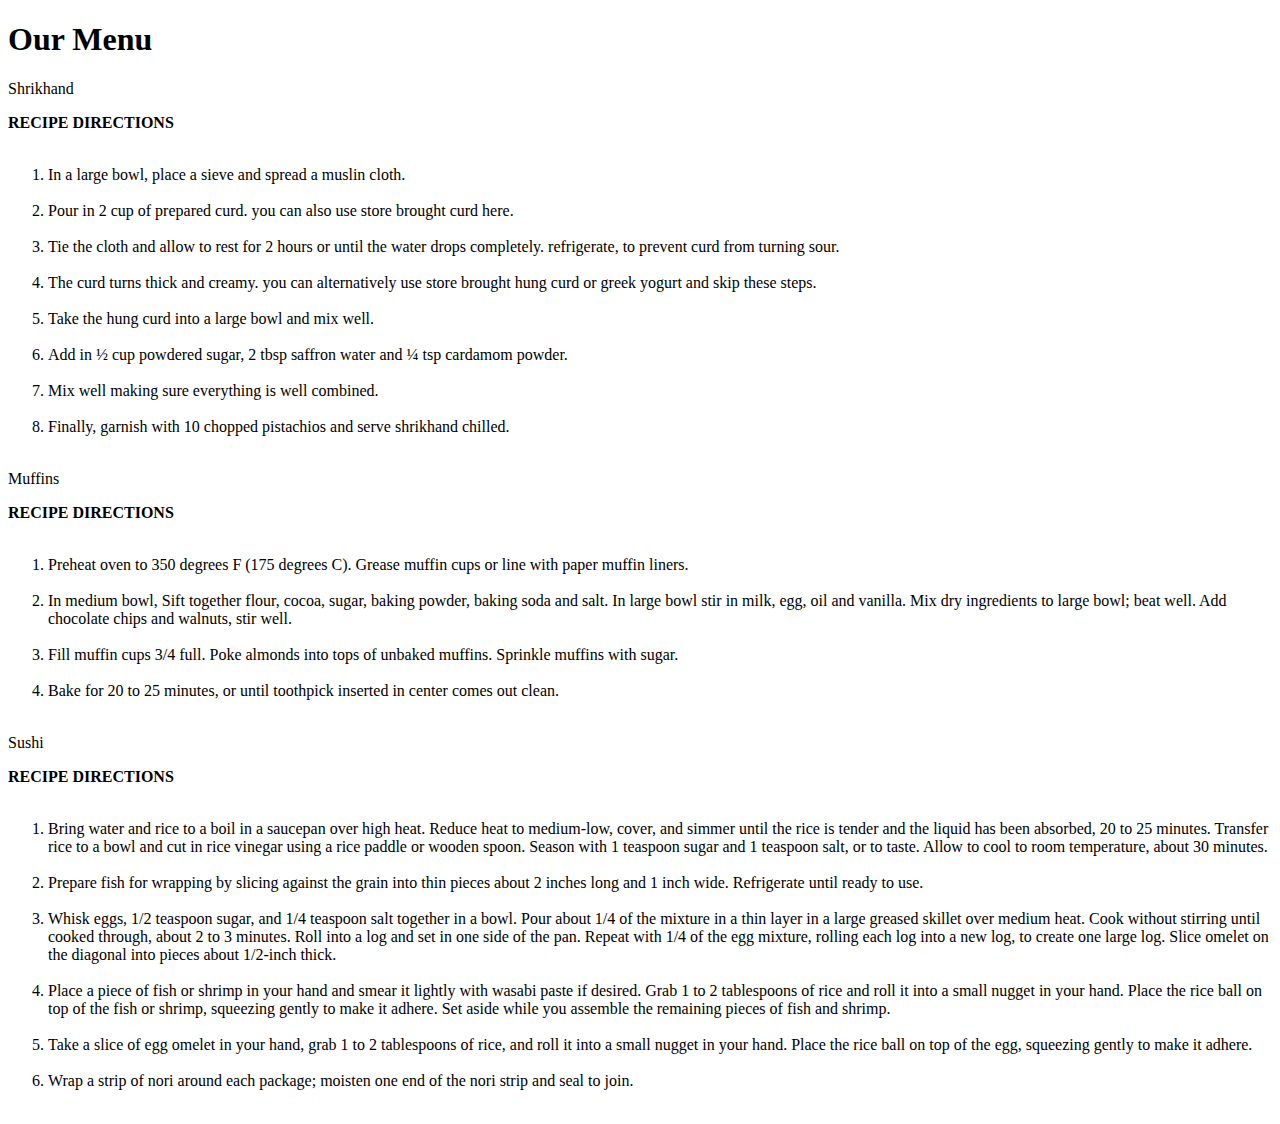
==== week-2/index.html @ d9ff186f "Add files via upload" ====
<!DOCTYPE html>
<html>
<head>
	<meta charset="utf-8">

	<meta name="viewport" content="width=device-width, initial-scale=1">

	<link rel="stylesheet" type="text/css" href="css/styles.css">
	<title>Module 2 Solution</title>
</head>
<body>
	<h1>Our Menu</h1>
	<div class="row">
	<div class="container col-lg-4 col-md-6 col-sm-12">
		<section>
		<div id="SK">
			Shrikhand
		</div>
		<p>
			<strong><b>RECIPE DIRECTIONS</b></strong>
			<br><br>
			<ol> 
			<li>In a large bowl, place a sieve and spread a muslin cloth.</li>
			<br>
			<li>Pour in 2 cup of prepared curd. you can also use store brought curd here.</li>
			<br>
			<li>Tie the cloth and allow to rest for 2 hours or until the water drops completely. refrigerate, to prevent curd from turning sour.</li>
			<br>
			<li>The curd turns thick and creamy. you can alternatively use store brought hung curd or greek yogurt and skip these steps.</li>
			<br>
			<li>Take the hung curd into a large bowl and mix well.</li>
			<br>
			<li>Add in ½ cup powdered sugar, 2 tbsp saffron water and ¼ tsp cardamom powder.</li>
			<br>
			<li>Mix well making sure everything is well combined.</li>
			<br>
			<li>Finally, garnish with 10 chopped pistachios and serve shrikhand chilled.</li>
			<br>
			</ol> 
		</p>
		</section>
	</div>
	<div class="container col-lg-4 col-md-6 col-sm-12">
		<section>
		<div id="MF">
			Muffins
		</div>
		<p>
			<strong><b>RECIPE DIRECTIONS</b></strong>
			<br><br>
			<ol>
			<li>Preheat oven to 350 degrees F (175 degrees C). Grease muffin cups or line with paper muffin liners.</li>
			<br>
			<li>In medium bowl, Sift together flour, cocoa, sugar, baking powder, baking soda and salt. In large bowl stir in milk, egg, oil and vanilla. Mix dry ingredients to large bowl; beat well. Add chocolate chips and walnuts, stir well.</li>
			<br>
			<li>Fill muffin cups 3/4 full. Poke almonds into tops of unbaked muffins. Sprinkle muffins with sugar.</li>
			<br>
			<li>Bake for 20 to 25 minutes, or until toothpick inserted in center comes out clean.</li>
			<br>
			</ol>
		</p>
		</section>
	</div>
	<div class="container col-lg-4 col-md-12 col-sm-12">
		<section>
		<div id="SH">
			Sushi
		</div>
		<p>
			<strong><b>RECIPE DIRECTIONS</b></strong>
			<br><br>
			<ol>
			<li>Bring water and rice to a boil in a saucepan over high heat. Reduce heat to medium-low, cover, and simmer until the rice is tender and the liquid has been absorbed, 20 to 25 minutes. Transfer rice to a bowl and cut in rice vinegar using a rice paddle or wooden spoon. Season with 1 teaspoon sugar and 1 teaspoon salt, or to taste. Allow to cool to room temperature, about 30 minutes.</li>
			<br>
			<li>Prepare fish for wrapping by slicing against the grain into thin pieces about 2 inches long and 1 inch wide. Refrigerate until ready to use.</li>
			<br>
			<li>Whisk eggs, 1/2 teaspoon sugar, and 1/4 teaspoon salt together in a bowl. Pour about 1/4 of the mixture in a thin layer in a large greased skillet over medium heat. Cook without stirring until cooked through, about 2 to 3 minutes. Roll into a log and set in one side of the pan. Repeat with 1/4 of the egg mixture, rolling each log into a new log, to create one large log. Slice omelet on the diagonal into pieces about 1/2-inch thick.</li>
			<br>
			<li>Place a piece of fish or shrimp in your hand and smear it lightly with wasabi paste if desired. Grab 1 to 2 tablespoons of rice and roll it into a small nugget in your hand. Place the rice ball on top of the fish or shrimp, squeezing gently to make it adhere. Set aside while you assemble the remaining pieces of fish and shrimp.</li>
			<br>
			<li>Take a slice of egg omelet in your hand, grab 1 to 2 tablespoons of rice, and roll it into a small nugget in your hand. Place the rice ball on top of the egg, squeezing gently to make it adhere.</li>
			<br>
			<li>Wrap a strip of nori around each package; moisten one end of the nori strip and seal to join.</li>
			<br>
			</ol>
		</p>
		</section>
	</div>
	</div>
</body>
</html>
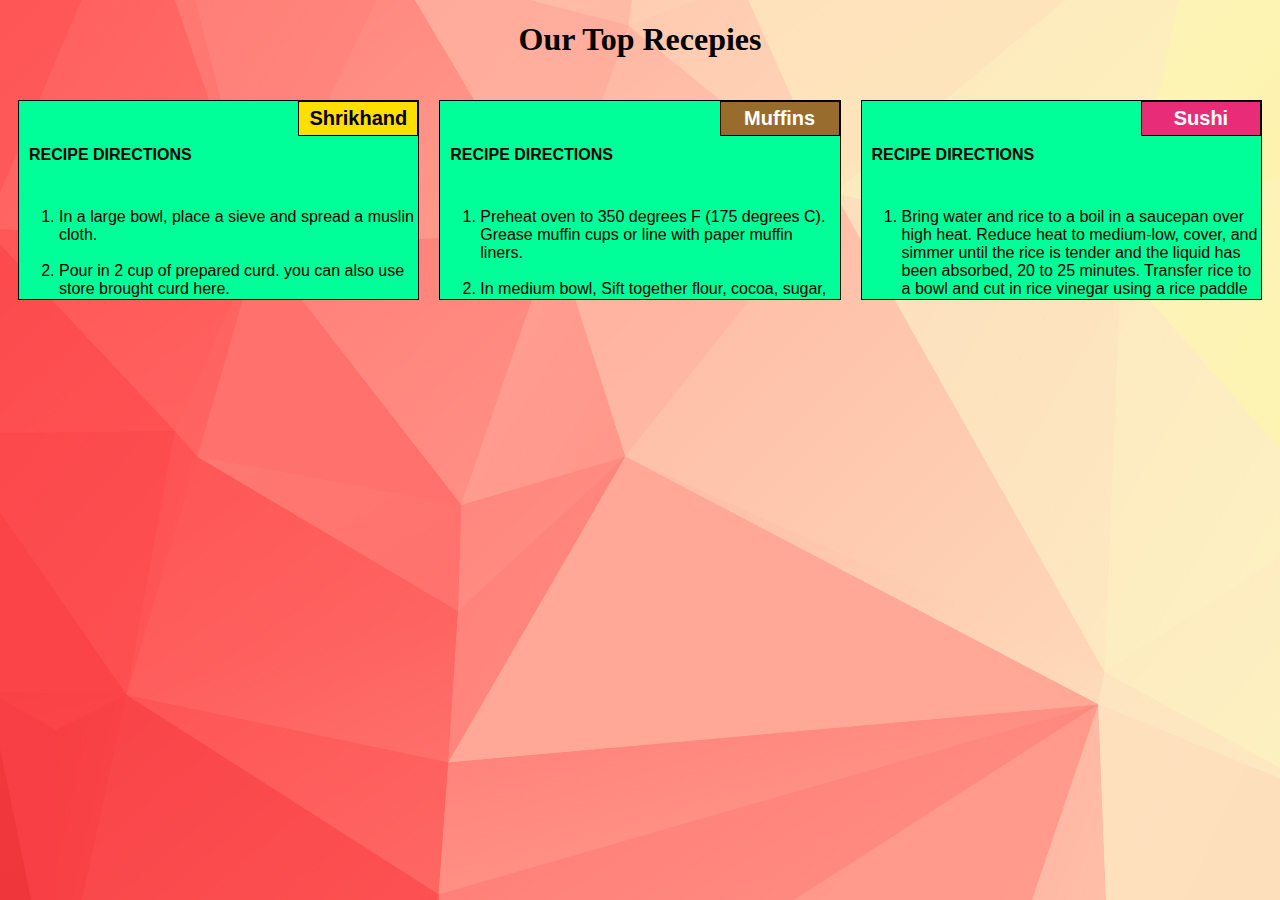
==== commit 02476ff2: "Update index.html" ====
--- a/week-2/index.html
+++ b/week-2/index.html
@@ -6,10 +6,10 @@
 	<meta name="viewport" content="width=device-width, initial-scale=1">
 
 	<link rel="stylesheet" type="text/css" href="css/styles.css">
-	<title>Module 2 Solution</title>
+	<title>Module 2 Coding Assignment Solution</title>
 </head>
 <body>
-	<h1>Our Menu</h1>
+	<h1>Our Top Recepies</h1>
 	<div class="row">
 	<div class="container col-lg-4 col-md-6 col-sm-12">
 		<section>
@@ -88,4 +88,4 @@
 	</div>
 	</div>
 </body>
-</html>+</html>
--- a/week-2/css/styles.css
+++ b/week-2/css/styles.css
@@ -0,0 +1,226 @@
+/* Base Styles */
+
+* {
+	box-sizing: border-box;
+}
+
+h1 {
+	font-family: Brushstroke, fantasy;
+	color: #000000;
+	text-align: center;
+}
+
+body {
+	background-image: url("background.jpg");
+	background-color: #FEF5CA;
+
+}
+
+p {
+	padding: 10px;
+	margin: 0;
+}
+
+.container {
+	border: none;
+	margin-left: auto;
+	margin-right: auto;
+	margin-top: 10px;
+	margin-bottom: 10px;
+	padding: 10px;
+}
+
+section {
+	border:	1px solid black;
+	background-color: #00FF99;
+	width: 100%;
+	height: 200px;
+	font-family: Helvetica;
+	color: black;
+	position: relative;
+	overflow: auto;
+}
+
+#SK {
+	border: 1px solid black;
+	text-align: center;
+	width: 30%;
+	margin-left: 70%;
+	font-family: Georgia,sans-serif;
+	font-weight: bold;
+	font-size: 125%;
+	margin-bottom: 0;
+	margin-top: 0;
+	padding: 5px;
+	background-color: #FFDF00;
+}
+
+#MF {
+	border: 1px solid black;
+	text-align: center;
+	width: 30%;
+	margin-left: 70%;
+	font-family: Georgia,sans-serif;
+	font-weight: bold;
+	font-size: 125%;
+	margin-bottom: 0;
+	margin-top: 0;
+	padding: 5px;
+	color: white;
+	background-color: #976C2C;
+}
+
+#SH {
+	border: 1px solid black;
+	text-align: center;
+	width: 30%;
+	margin-left: 70%;
+	font-family: Georgia,sans-serif;
+	font-weight: bold;
+	font-size: 125%;
+	margin-bottom: 0;
+	margin-top: 0;
+	background-color: #E92C78;
+	color: white;
+	padding: 5px;
+}
+
+.row {
+	width: 100%;
+}
+
+/* Desktop view */
+
+@media (min-width: 992px) {
+  .col-lg-1, .col-lg-2, .col-lg-3, .col-lg-4, .col-lg-5, .col-lg-6, .col-lg-7, .col-lg-8, .col-lg-9, .col-lg-10, .col-lg-11, .col-lg-12 {
+    float: left;
+  }
+
+  .col-lg-1 {
+    width: 8.33%;
+  }
+  .col-lg-2 {
+    width: 16.66%;
+  }
+  .col-lg-3 {
+    width: 25%;
+  }
+  .col-lg-4 {
+    width: 33.33%;
+  }
+  .col-lg-5 {
+    width: 41.66%;
+  }
+  .col-lg-6 {
+    width: 50%;
+  }
+  .col-lg-7 {
+    width: 58.33%;
+  }
+  .col-lg-8 {
+    width: 66.66%;
+  }
+  .col-lg-9 {
+    width: 74.99%;
+  }
+  .col-lg-10 {
+    width: 83.33%;
+  }
+  .col-lg-11 {
+    width: 91.66%;
+  }
+  .col-lg-12 {
+    width: 100%;
+  }
+
+}
+
+/* Tablet view */
+
+@media (min-width: 768px) and (max-width: 991px) {
+  .col-md-1, .col-md-2, .col-md-3, .col-md-4, .col-md-5, .col-md-6, .col-md-7, .col-md-8, .col-md-9, .col-md-10, .col-md-11, .col-md-12 {
+    float: left;
+  }
+
+  .col-md-1 {
+    width: 8.33%;
+  }
+  .col-md-2 {
+    width: 16.66%;
+  }
+  .col-md-3 {
+    width: 25%;
+  }
+  .col-md-4 {
+    width: 33.33%;
+  }
+  .col-md-5 {
+    width: 41.66%;
+  }
+  .col-md-6 {
+    width: 50%;
+  }
+  .col-md-7 {
+    width: 58.33%;
+  }
+  .col-md-8 {
+    width: 66.66%;
+  }
+  .col-md-9 {
+    width: 74.99%;
+  }
+  .col-md-10 {
+    width: 83.33%;
+  }
+  .col-md-11 {
+    width: 91.66%;
+  }
+  .col-md-12 {
+    width: 100%;
+  }
+}
+
+/* Mobile view */
+
+@media (max-width: 768px) {
+  .col-sm-1, .col-sm-2, .col-sm-3, .col-sm-4, .col-sm-5, .col-sm-6, .col-sm-7, .col-sm-8, .col-sm-9, .col-sm-10, .col-sm-11, .col-sm-12 {
+ 	float: left;
+  }
+
+  .col-sm-1 {
+    width: 8.33%;
+  }
+  .col-sm-2 {
+    width: 16.66%;
+  }
+  .col-sm-3 {
+    width: 25%;
+  }
+  .col-sm-4 {
+    width: 33.33%;
+  }
+  .col-sm-5 {
+    width: 41.66%;
+  }
+  .col-sm-6 {
+    width: 50%;
+  }
+  .col-sm-7 {
+    width: 58.33%;
+  }
+  .col-sm-8 {
+    width: 66.66%;
+  }
+  .col-sm-9 {
+    width: 74.99%;
+  }
+  .col-sm-10 {
+    width: 83.33%;
+  }
+  .col-sm-11 {
+    width: 91.66%;
+  }
+  .col-sm-12 {
+    width: 100%;
+  }
+}